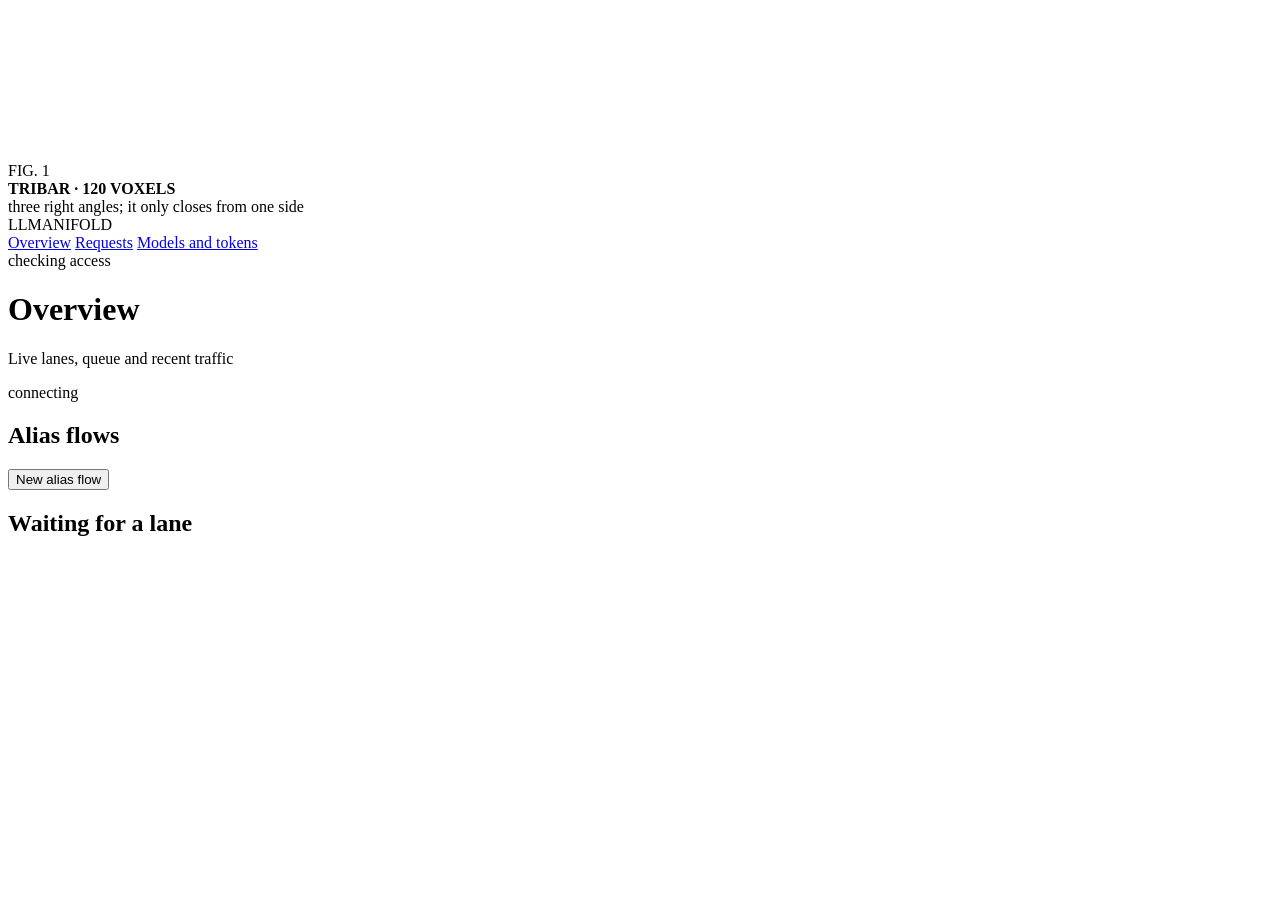
==== src/llmanifold/static/index.html @ 197644fa "Background artwork: a voxel Penrose tribar behind the dashboard It holds, bursts apart, drifts and r" ====
<!doctype html>
<html lang="en">
<head>
<meta charset="utf-8">
<meta name="viewport" content="width=device-width, initial-scale=1">
<title>llmanifold</title>
<link rel="preconnect" href="https://fonts.googleapis.com">
<link rel="stylesheet" href="https://fonts.googleapis.com/css2?family=DM+Sans:wght@400;450;500;600&family=IBM+Plex+Mono:wght@400;500&display=swap">
<link rel="stylesheet" href="/static/style.css">
</head>
<body>
<div class="manifold-art" id="manifold-art" aria-hidden="true">
  <canvas></canvas>
  <div class="plate-number">FIG. 1</div>
  <div class="plate-caption"><b>TRIBAR · 120 VOXELS</b><br>three right angles; it only closes from one side</div>
</div>
<aside class="side">
  <div class="brand">LLMANIFOLD</div>
  <nav>
    <a href="#overview" data-view="overview" class="active">Overview</a>
    <a href="#requests" data-view="requests">Requests</a>
    <a href="#access" data-view="access">Models and tokens</a>
  </nav>
  <div class="side-foot"><span id="who">checking access</span><span id="ver"></span><button class="art-toggle" id="art-toggle" type="button" hidden>Pause artwork</button></div>
</aside>

<main>
  <header class="top">
    <div class="heading">
      <h1 id="title">Overview</h1>
      <p id="subtitle">Live lanes, queue and recent traffic</p>
    </div>
    <div class="top-meta"><span class="dot" id="live-dot"></span><span id="live">connecting</span></div>
  </header>

  <div class="banner" id="banner" hidden></div>

  <!-- ============================================================ overview -->
  <section class="view" id="view-overview">
    <div class="tiles" id="tiles"></div>
    <div class="section-head">
      <h2>Alias flows</h2>
      <button class="edit-only" id="new-flow">New alias flow</button>
    </div>
    <div class="manifold" id="manifold"></div>
    <section class="panel">
      <h2>Waiting for a lane</h2>
      <div id="queue" class="queue"></div>
    </section>
  </section>

  <!-- ============================================================ requests -->
  <section class="view" id="view-requests" hidden>
    <div class="filters">
      <span class="seg" role="group" aria-label="Time range" id="range">
        <button data-range="1h" aria-pressed="true">Last hour</button>
        <button data-range="6h" aria-pressed="false">6 hours</button>
        <button data-range="24h" aria-pressed="false">24 hours</button>
        <button data-range="7d" aria-pressed="false">7 days</button>
      </span>
    </div>
    <div class="tiles tiles-6" id="req-tiles"></div>
    <div id="charts" class="charts"></div>
    <section class="panel">
      <h2>Latest failures and fallbacks</h2>
      <div class="table-wrap"><table class="grid" id="problems">
        <thead><tr><th>Time</th><th>Flow</th><th>Served by</th><th>Client</th><th>What happened</th></tr></thead>
        <tbody></tbody>
      </table></div>
    </section>
  </section>

  <!-- ============================================================ models and tokens -->
  <section class="view" id="view-access" hidden>
    <section class="panel">
      <div class="panel-head">
        <h2>Models</h2>
        <button class="edit-only" id="add-model">Add model</button>
      </div>
      <p class="muted">Everything llmanifold can send a request to: engines on your machines and paid APIs.
        Put models into alias flows on the Overview.</p>
      <div class="table-wrap"><table class="grid" id="endpoints">
        <thead><tr><th>Model</th><th>Asks for</th><th>Kind</th><th>State</th><th>Used by</th><th>Key</th><th></th></tr></thead>
        <tbody></tbody>
      </table></div>
    </section>
    <section class="panel">
      <h2>Who can use each flow</h2>
      <p class="muted">A flow is <b>open</b> (anyone who can reach the API may use it) or needs a <b>token</b>.
        Only a person signed in through the admin site can change this.</p>
      <div class="table-wrap"><table class="grid" id="models">
        <thead><tr><th>Flow</th><th>Routes to</th><th>Falls back on</th><th>Access</th></tr></thead>
        <tbody></tbody>
      </table></div>
    </section>
    <section class="panel">
      <div class="panel-head"><h2>Tokens</h2></div>
      <form id="token-form" class="token-form">
        <label>Label <input name="label" required placeholder="home-agent" autocomplete="off"></label>
        <label>Flows <input name="models" placeholder="* for all, or qwen,other" autocomplete="off"></label>
        <label class="check"><input type="checkbox" name="background"> Background traffic</label>
        <button type="submit">Create token</button>
      </form>
      <div class="new-token" id="new-token" hidden></div>
      <div class="table-wrap"><table class="grid" id="tokens">
        <thead><tr><th>Label</th><th>Starts with</th><th>Flows</th><th>Priority</th><th>Used</th><th>Last used</th><th></th></tr></thead>
        <tbody></tbody>
      </table></div>
    </section>
  </section>
</main>

<!-- ============================================================ dialogs -->
<dialog id="confirm" class="confirm">
  <form method="dialog">
    <h2 id="confirm-title"></h2>
    <p id="confirm-text" class="muted"></p>
    <div class="dialog-actions">
      <button value="cancel" class="secondary">Cancel</button>
      <button value="ok" id="confirm-ok">Confirm</button>
    </div>
  </form>
</dialog>

<dialog id="member-dialog" class="confirm form-dialog">
  <form id="member-form">
    <h2>Add a model</h2>
    <p class="muted small sub">to <b id="member-flow"></b></p>
    <label class="field">Model
      <select name="endpoint" required></select>
    </label>
    <fieldset class="field">
      <legend>How it's used</legend>
      <label class="radio"><input type="radio" name="role" value="pool" checked>
        <span><b>Shares the load.</b> Requests go to whichever pool model is free.</span></label>
      <label class="radio"><input type="radio" name="role" value="fallback">
        <span><b>Fallback.</b> Only tried when the pool fails or is too busy, in the order listed.</span></label>
    </fieldset>
    <p class="muted small">Need something that isn't listed? Add it under Models and tokens first.</p>
    <p class="form-error" hidden></p>
    <div class="dialog-actions">
      <button type="button" class="secondary" data-close>Cancel</button>
      <button type="submit">Add to flow</button>
    </div>
  </form>
</dialog>

<dialog id="flow-dialog" class="confirm form-dialog">
  <form id="flow-form">
    <h2>New alias flow</h2>
    <label class="field">Name clients ask for
      <input name="name" required autocomplete="off" placeholder="local-large" pattern="[A-Za-z0-9][A-Za-z0-9._:@+\-]*">
    </label>
    <label class="field">Other names it answers to <span class="opt">optional, comma separated</span>
      <input name="aliases" autocomplete="off" placeholder="default, gpt-4o">
    </label>
    <fieldset class="field">
      <legend>Models in this flow</legend>
      <div id="flow-members" class="member-pick"></div>
    </fieldset>
    <p class="form-error" hidden></p>
    <div class="dialog-actions">
      <button type="button" class="secondary" data-close>Cancel</button>
      <button type="submit">Create flow</button>
    </div>
  </form>
</dialog>

<dialog id="model-dialog" class="confirm form-dialog wide">
  <form id="model-form" autocomplete="off">
    <h2 id="model-title">Add a model</h2>
    <label class="field" id="preset-field">Start from
      <select name="preset">
        <option value="local">An engine on your network (llama.cpp, Strata, vLLM…)</option>
        <option value="deepseek">DeepSeek API</option>
        <option value="anthropic">Anthropic API</option>
        <option value="codex">ChatGPT plan, via Codex (sign in with ChatGPT)</option>
        <option value="openai">OpenAI API</option>
        <option value="openrouter">OpenRouter</option>
        <option value="other">Another OpenAI-compatible API</option>
      </select>
    </label>
    <div class="row2">
      <label class="field">Name in llmanifold
        <input name="name" required placeholder="strata-a" pattern="[A-Za-z0-9][A-Za-z0-9._:@+\-]*">
      </label>
      <label class="field">API type
        <select name="dialect"><option value="openai">OpenAI-compatible</option><option value="anthropic">Anthropic</option>
          <option value="responses">OpenAI Responses (Codex)</option></select>
      </label>
    </div>
    <label class="field">Base URL
      <input name="url" required placeholder="http://127.0.0.1:8080" inputmode="url">
    </label>
    <label class="field" id="login-field" hidden>Sign in with
      <select name="login"><option value="">An API key</option><option value="chatgpt">A ChatGPT account (Codex)</option></select>
    </label>
    <p class="muted small" id="login-hint" hidden>After saving, use <b>Sign in</b> on this model to connect your ChatGPT account.
      Requests then count against your ChatGPT plan's Codex limits.</p>
    <label class="field" id="key-field">API key <span class="opt" id="key-hint">only for paid APIs; stored in a file only llmanifold can read</span>
      <input name="key" type="password" autocomplete="new-password" placeholder="sk-…">
    </label>
    <label class="check clear-key" hidden><input type="checkbox" name="clear_key"> Remove the saved key</label>
    <div class="test-row">
      <button type="button" class="secondary" id="test-model">Test connection</button>
      <span id="test-result" class="muted small"></span>
    </div>
    <div class="row2">
      <label class="field">Model name to ask for <span class="opt">blank: pass the client's through</span>
        <input name="model" list="upstream-models" placeholder="deepseek-chat">
        <datalist id="upstream-models"></datalist>
      </label>
      <label class="field">Requests at once
        <input name="max_concurrency" type="number" min="1" max="256" value="1">
      </label>
    </div>
    <div class="row2">
      <label class="field">Context window <span class="opt">tokens, optional</span>
        <input name="context" type="number" min="0" step="1024" placeholder="262144">
      </label>
      <label class="field">Health check
        <select name="probe">
          <option value="models">List models (any API)</option>
          <option value="llamacpp">llama.cpp slots (also sees busy)</option>
          <option value="strata">Strata status (also sees busy)</option>
          <option value="none">None</option>
        </select>
      </label>
    </div>
    <label class="check"><input type="checkbox" name="metered"> Costs money per request
      <span class="opt">anonymous callers won't fall back to it unless a flow allows that</span></label>
    <label class="check"><input type="checkbox" name="fallback"> Only use as a fallback</label>
    <label class="field">Give up if nothing arrives within <span class="opt">seconds; then the flow falls back. Blank: the flow's setting (5 minutes)</span>
      <input name="first_token_timeout" type="number" min="1" step="1" placeholder="e.g. 30">
    </label>
    <label class="field">Help clear a backlog <span class="opt">when this is a flow's fallback: take requests once this many are waiting for a lane. Blank: only when the pool fails or the longest wait runs out.</span>
      <input name="overflow_at" type="number" min="1" step="1" placeholder="e.g. 5">
    </label>
    <p class="form-error" hidden></p>
    <div class="dialog-actions">
      <button type="button" class="secondary" data-close>Cancel</button>
      <button type="submit" id="model-save">Add model</button>
    </div>
  </form>
</dialog>

<dialog id="signin-dialog" class="confirm form-dialog">
  <div class="signin">
    <h2>Sign in with ChatGPT</h2>
    <p class="muted small sub">for <b id="signin-model"></b></p>
    <div id="signin-body"></div>
    <details class="import">
      <summary>Or paste the auth.json from a Codex login</summary>
      <p class="muted small">On a computer where you've run <code>codex login</code>, copy <code>~/.codex/auth.json</code> and paste it here.</p>
      <textarea id="signin-json" rows="5" spellcheck="false" placeholder='{"tokens": {"access_token": …, "refresh_token": …}}'></textarea>
      <button type="button" class="secondary" id="signin-import">Use this sign-in</button>
    </details>
    <p class="form-error" hidden></p>
    <div class="dialog-actions">
      <button type="button" class="secondary" data-close>Close</button>
    </div>
  </div>
</dialog>

<dialog id="settings-dialog" class="confirm form-dialog">
  <form id="settings-form">
    <h2>Flow settings</h2>
    <p class="muted small sub">for <b id="settings-flow"></b></p>
    <label class="field">Longest wait for a lane <span class="opt">seconds; after this the request goes to the fallbacks (or fails if there are none)</span>
      <input name="queue_timeout" type="number" min="1" step="1">
    </label>
    <label class="field">Background requests may use at most <span class="opt">lanes; blank for no limit</span>
      <input name="background_max_lanes" type="number" min="1" step="1">
    </label>
    <label class="check"><input type="checkbox" name="allow_metered_unauthenticated"> Let callers without a token use paid fallbacks
      <span class="opt">anyone who can reach the API could then spend money on this flow; tokens are the safer way</span></label>
    <p class="form-error" hidden></p>
    <div class="dialog-actions">
      <button type="button" class="secondary" data-close>Cancel</button>
      <button type="submit">Save</button>
    </div>
  </form>
</dialog>

<div class="tooltip" id="tooltip" role="tooltip" hidden></div>
<script src="/static/art.js"></script>
<script src="/static/app.js"></script>
</body>
</html>
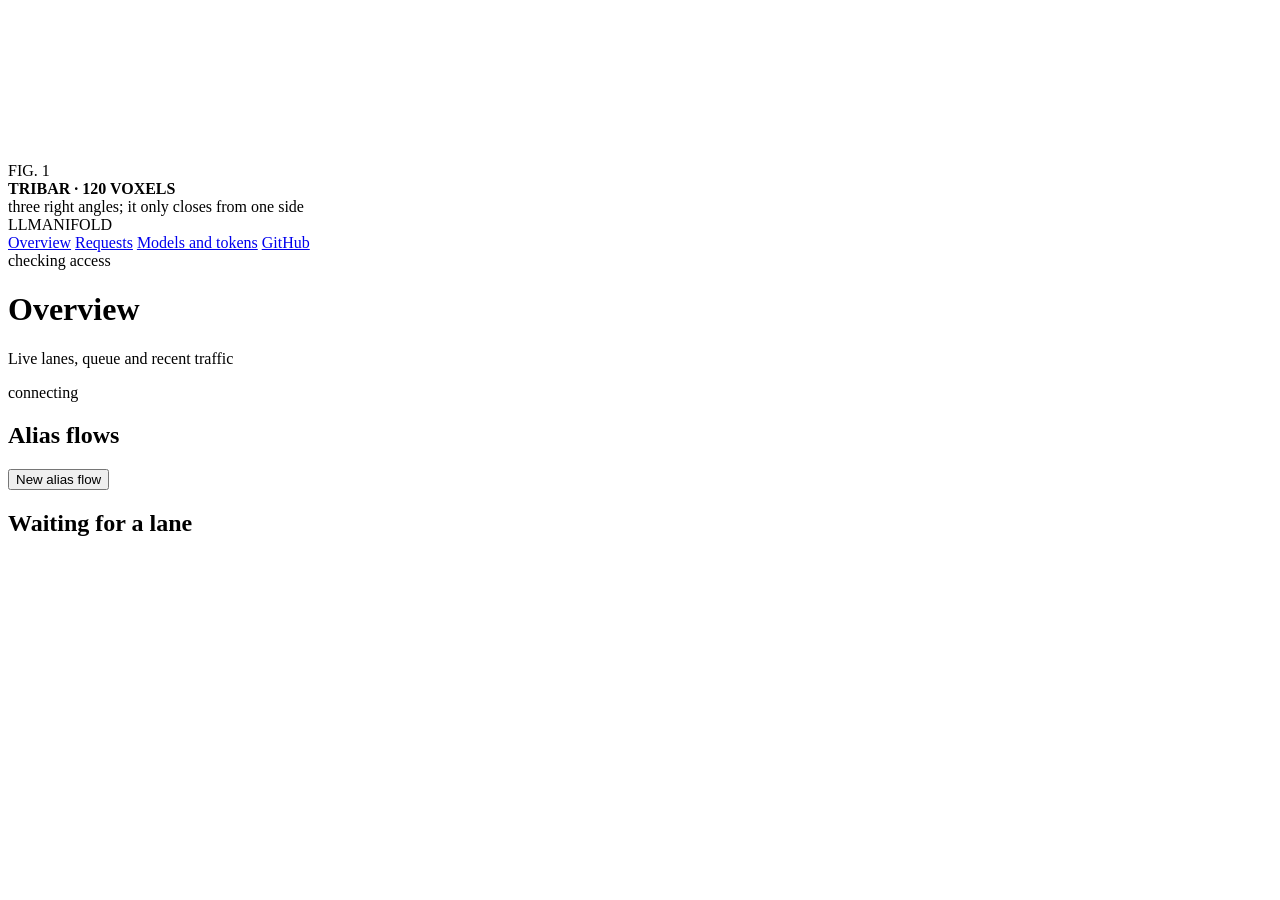
==== commit bae2208f: "Installer, tokens/s cards, DeepSeek structured output, balance and quota tags - install.sh: venv, st" ====
--- a/src/llmanifold/static/index.html
+++ b/src/llmanifold/static/index.html
@@ -20,6 +20,7 @@
     <a href="#overview" data-view="overview" class="active">Overview</a>
     <a href="#requests" data-view="requests">Requests</a>
     <a href="#access" data-view="access">Models and tokens</a>
+    <a class="ext" href="https://github.com/Bake-Ware/llmanifold" target="_blank" rel="noopener">GitHub</a>
   </nav>
   <div class="side-foot"><span id="who">checking access</span><span id="ver"></span><button class="art-toggle" id="art-toggle" type="button" hidden>Pause artwork</button></div>
 </aside>
@@ -37,7 +38,7 @@
 
   <!-- ============================================================ overview -->
   <section class="view" id="view-overview">
-    <div class="tiles" id="tiles"></div>
+    <div class="tiles tiles-7" id="tiles"></div>
     <div class="section-head">
       <h2>Alias flows</h2>
       <button class="edit-only" id="new-flow">New alias flow</button>
